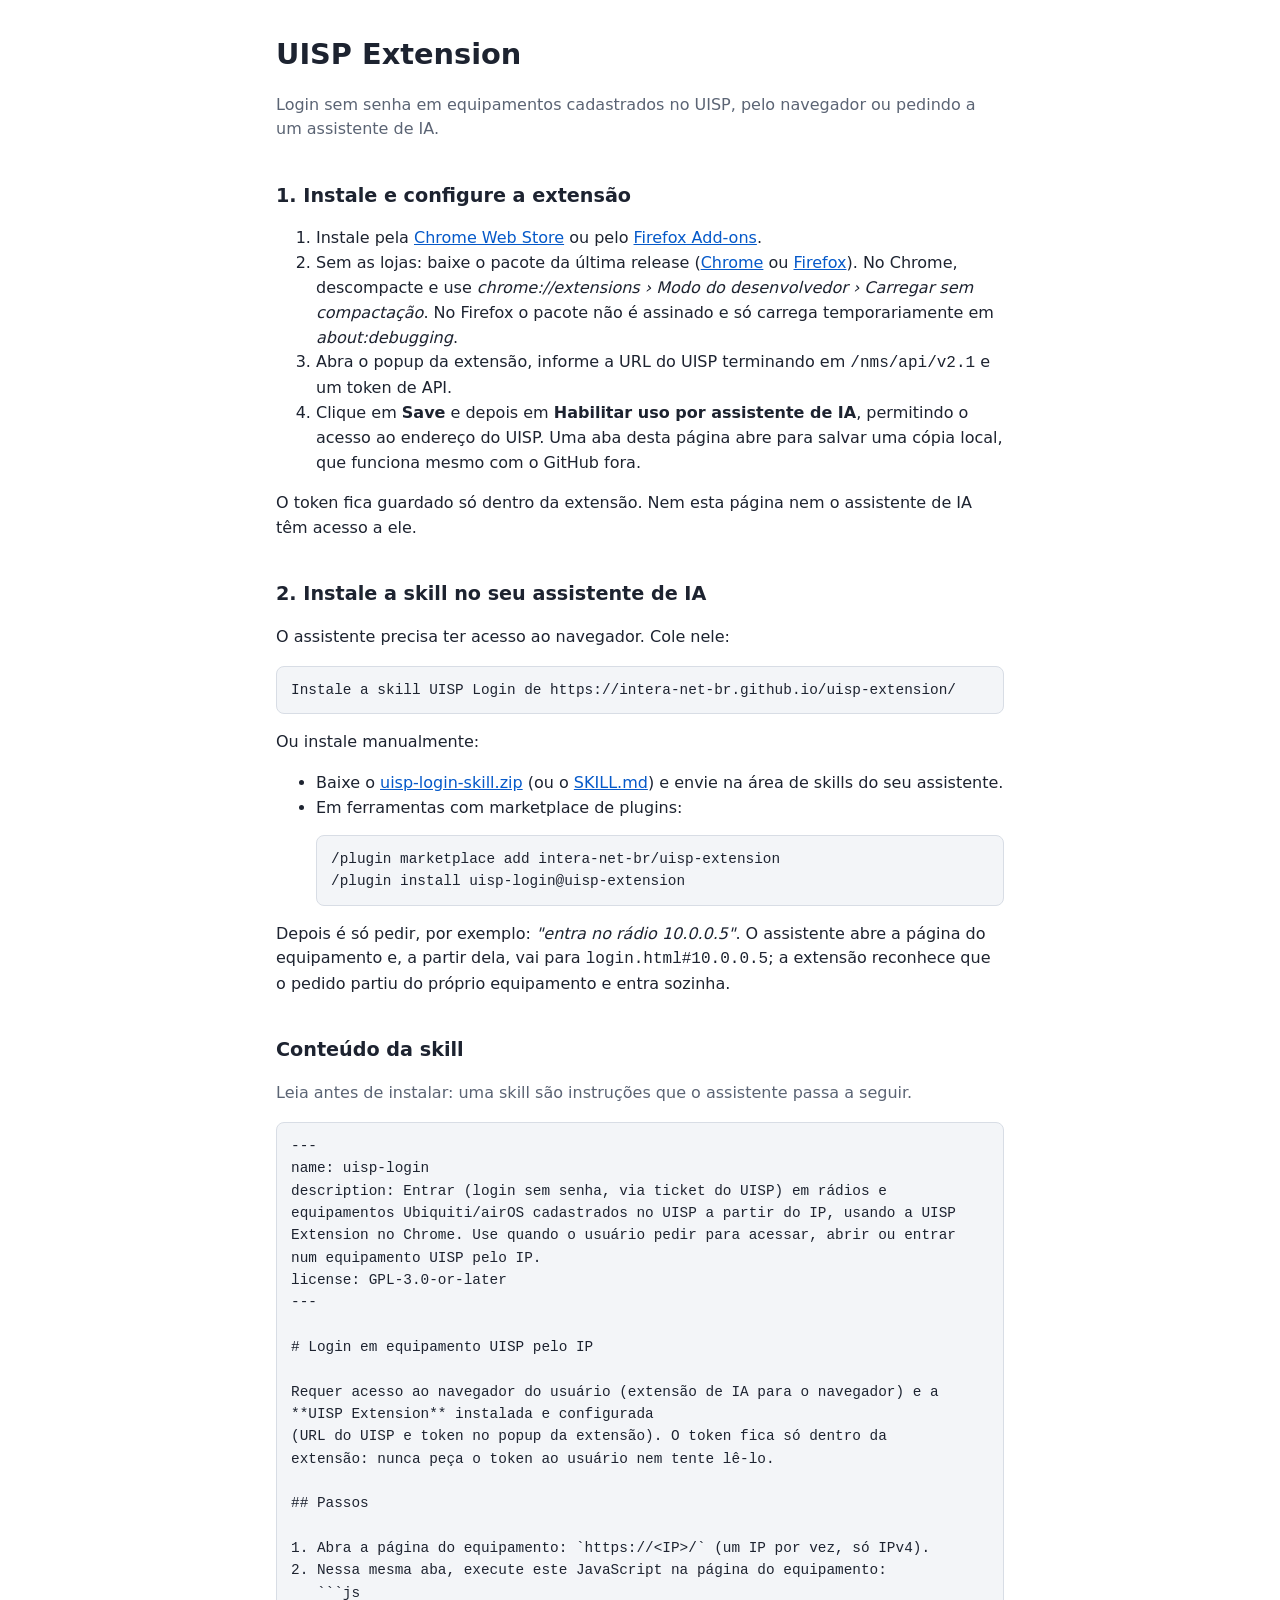
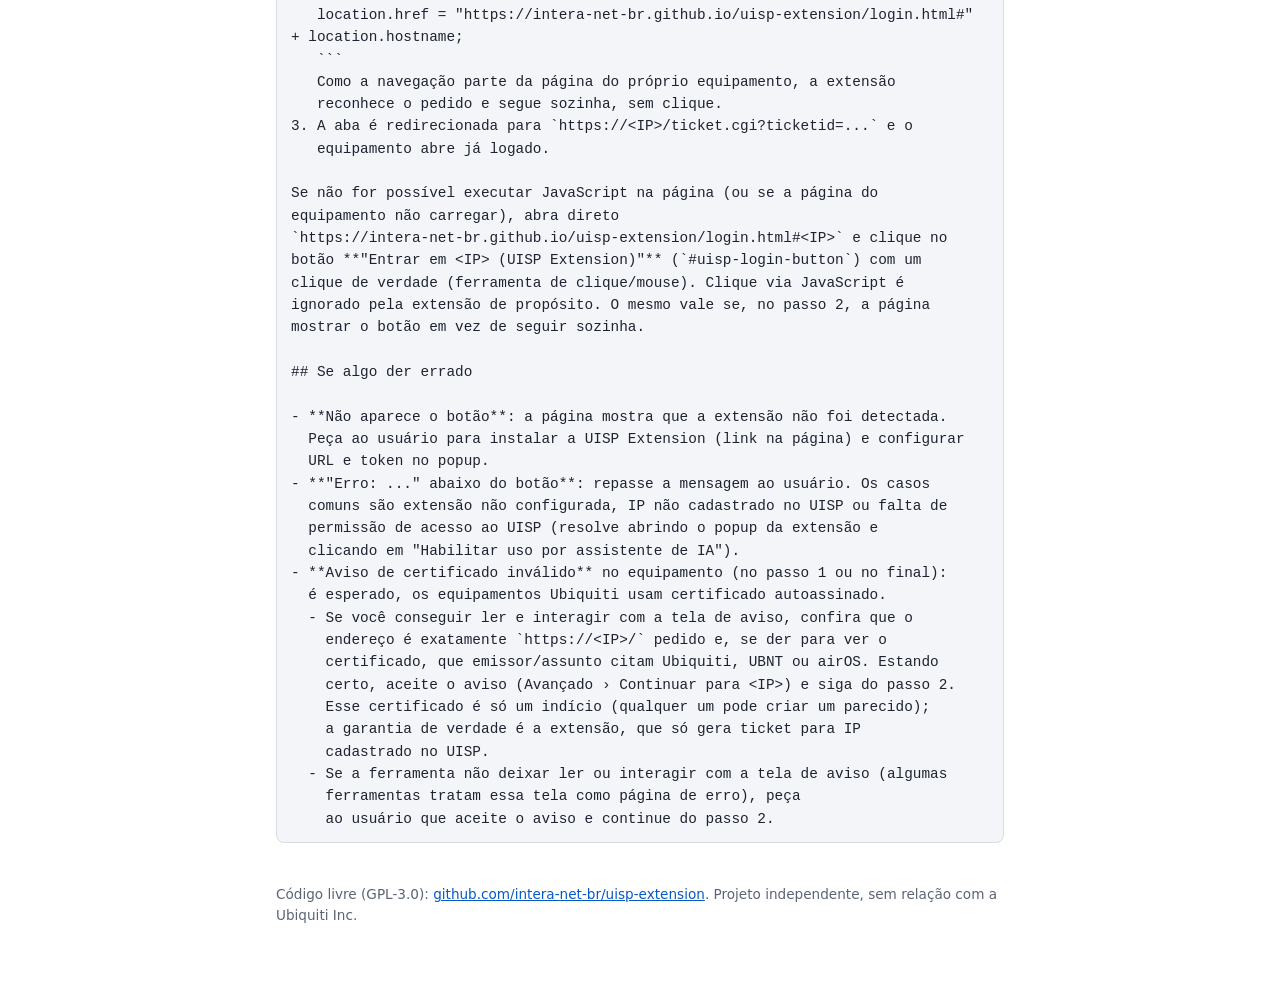
==== docs/index.html @ a7428aff "Versão 1.2: login por assistentes de IA via trampolim - Página trampolim (docs/login.html#IP, GitHub" ====
<!DOCTYPE html>
<html lang="pt-BR">
<head>
  <meta charset="utf-8">
  <meta name="viewport" content="width=device-width, initial-scale=1">
  <title>UISP Extension</title>
  <link rel="stylesheet" href="style.css">
</head>
<body>
<main>
  <h1>UISP Extension</h1>
  <p class="muted">Login sem senha em equipamentos cadastrados no UISP, pelo navegador ou pedindo a um assistente de IA.</p>

  <h2>1. Instale e configure a extensão</h2>
  <ol>
    <li>Instale pela <a href="https://chromewebstore.google.com/detail/uisp-extension/lkhlfljkbndcamfhokelojicpadgdfig">Chrome Web Store</a>
      ou pelo <a href="https://addons.mozilla.org/pt-BR/firefox/addon/uisp-extension/">Firefox Add-ons</a>.</li>
    <li>Sem as lojas: baixe o pacote da última release
      (<a href="https://github.com/intera-net-br/uisp-extension/releases/latest/download/uisp-extension-chrome.zip">Chrome</a> ou
      <a href="https://github.com/intera-net-br/uisp-extension/releases/latest/download/uisp-extension-firefox.zip">Firefox</a>).
      No Chrome, descompacte e use <em>chrome://extensions › Modo do desenvolvedor › Carregar sem compactação</em>.
      No Firefox o pacote não é assinado e só carrega temporariamente em <em>about:debugging</em>.</li>
    <li>Abra o popup da extensão, informe a URL do UISP terminando em <code>/nms/api/v2.1</code> e um token de API.</li>
    <li>Clique em <strong>Save</strong> e depois em <strong>Habilitar uso por assistente de IA</strong>, permitindo o acesso ao endereço do UISP. Uma aba desta página abre para salvar uma cópia local, que funciona mesmo com o GitHub fora.</li>
  </ol>
  <p>O token fica guardado só dentro da extensão. Nem esta página nem o assistente de IA têm acesso a ele.</p>

  <h2>2. Instale a skill no seu assistente de IA</h2>
  <p>O assistente precisa ter acesso ao navegador. Cole nele:</p>
  <pre>Instale a skill UISP Login de https://intera-net-br.github.io/uisp-extension/</pre>
  <p>Ou instale manualmente:</p>
  <ul>
    <li>Baixe o <a href="https://github.com/intera-net-br/uisp-extension/releases/latest/download/uisp-login-skill.zip">uisp-login-skill.zip</a> (ou o <a href="SKILL.md">SKILL.md</a>)
      e envie na área de skills do seu assistente.</li>
    <li>Em ferramentas com marketplace de plugins:
      <pre>/plugin marketplace add intera-net-br/uisp-extension
/plugin install uisp-login@uisp-extension</pre></li>
  </ul>
  <p>Depois é só pedir, por exemplo: <em>"entra no rádio 10.0.0.5"</em>.
    O assistente abre a página do equipamento e, a partir dela, vai para <code>login.html#10.0.0.5</code>;
    a extensão reconhece que o pedido partiu do próprio equipamento e entra sozinha.</p>

  <h2>Conteúdo da skill</h2>
  <p class="muted">Leia antes de instalar: uma skill são instruções que o assistente passa a seguir.</p>
  <pre id="skill">Carregando <a href="SKILL.md">SKILL.md</a>...</pre>

  <footer>Código livre (GPL-3.0): <a href="https://github.com/intera-net-br/uisp-extension">github.com/intera-net-br/uisp-extension</a>.
  Projeto independente, sem relação com a Ubiquiti Inc.</footer>
</main>
<script>
  fetch("SKILL.md").then(function (r) { return r.text(); })
    .then(function (text) { document.getElementById("skill").textContent = text; })
    .catch(function () {});
</script>
</body>
</html>
---- docs/style.css ----
:root { --bg: #ffffff; --fg: #1d2330; --muted: #5b6474; --card: #f3f5f8; --accent: #0559c9; --border: #d8dde5; }
@media (prefers-color-scheme: dark) {
  :root { --bg: #14171c; --fg: #e6e9ee; --muted: #9aa3b2; --card: #1e232b; --accent: #5ea0ff; --border: #2f3640; }
}
* { box-sizing: border-box; }
body { margin: 0; background: var(--bg); color: var(--fg); font: 16px/1.55 system-ui, sans-serif; }
main { max-width: 760px; margin: 0 auto; padding: 32px 16px 64px; }
h1 { font-size: 1.8rem; margin: 0 0 4px; }
h2 { font-size: 1.2rem; margin-top: 2em; }
a { color: var(--accent); }
.muted { color: var(--muted); }
pre, .card { background: var(--card); border: 1px solid var(--border); border-radius: 8px; padding: 12px 14px; overflow-x: auto; }
pre { font-size: 0.9rem; white-space: pre-wrap; word-break: break-word; }
button { font: inherit; padding: 10px 18px; border-radius: 8px; border: 0; background: var(--accent); color: #fff; cursor: pointer; }
button:disabled { opacity: 0.6; cursor: default; }
footer { margin-top: 3em; font-size: 0.85rem; color: var(--muted); }
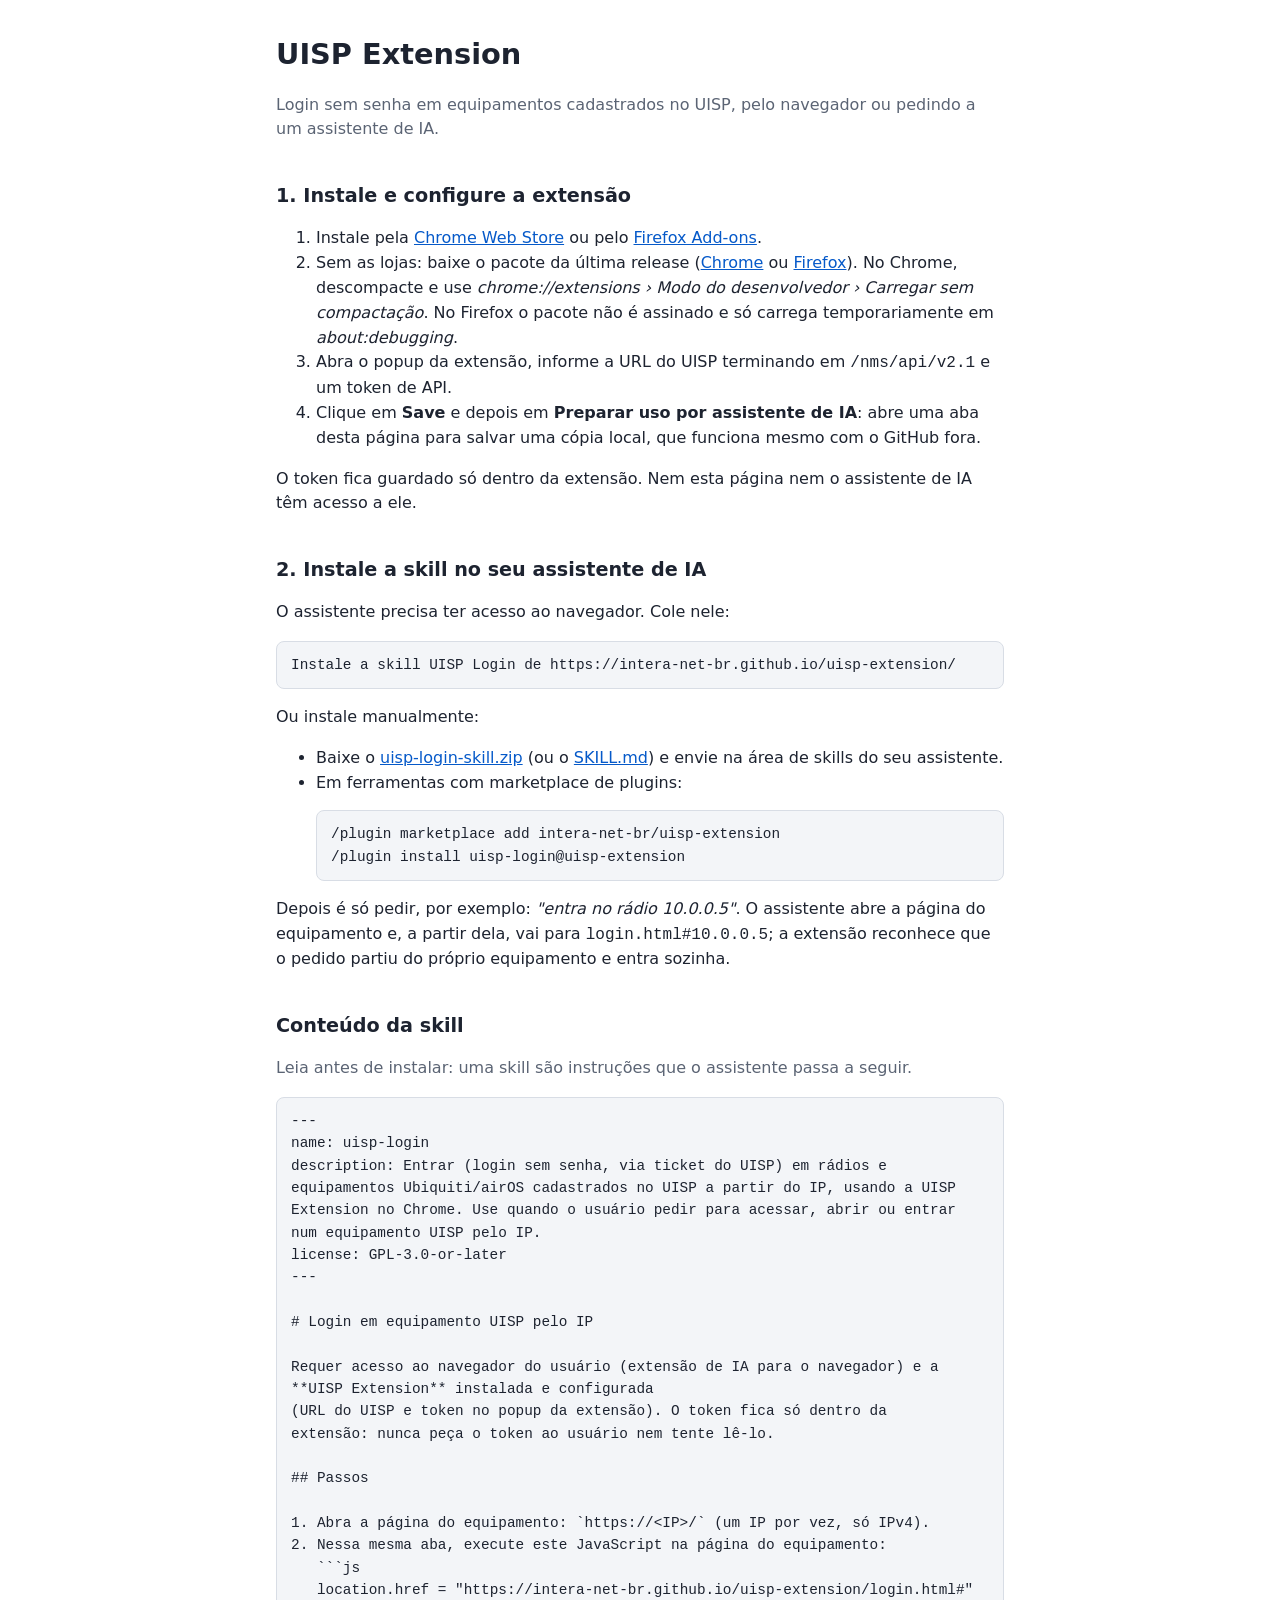
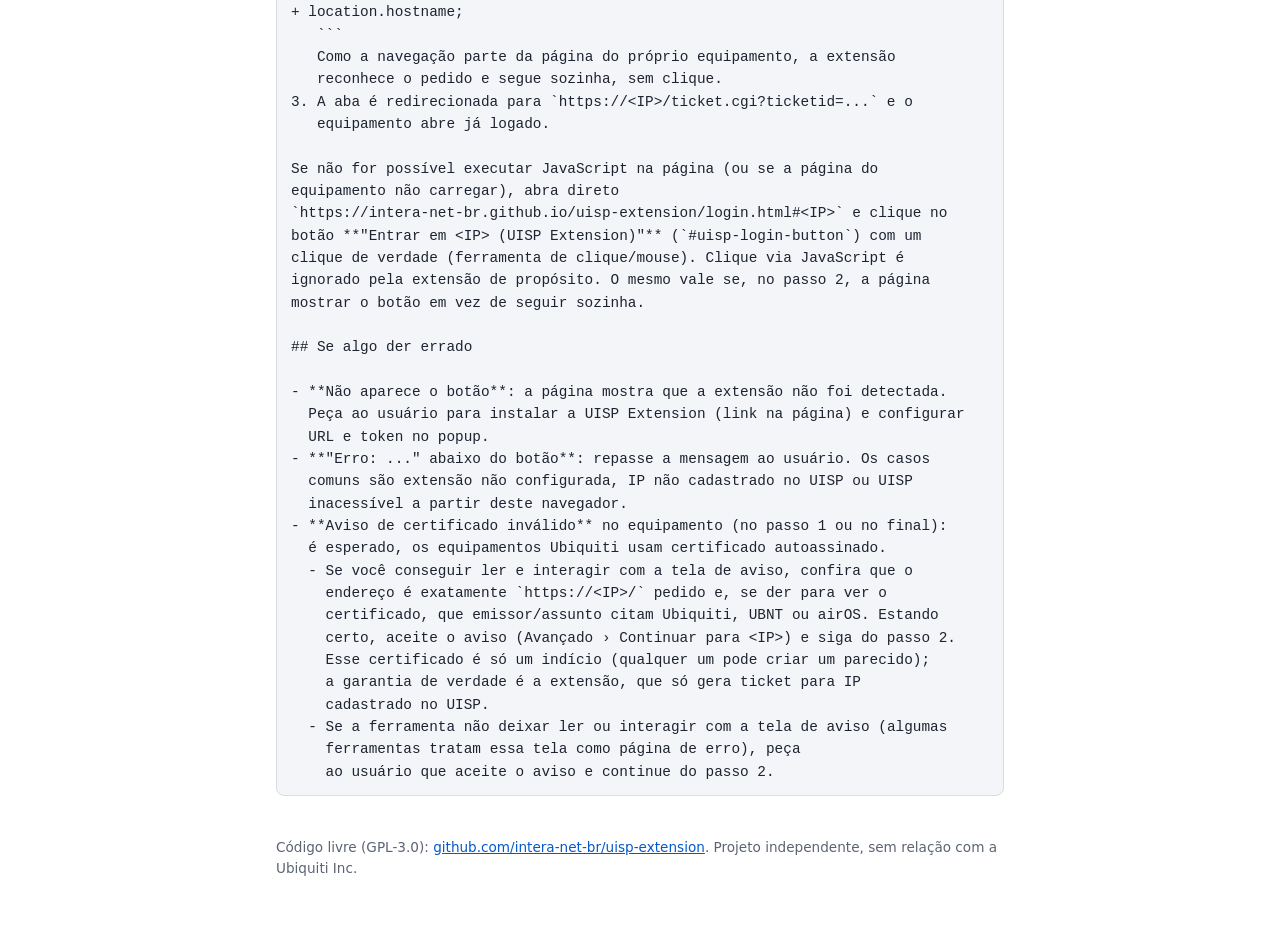
==== commit 25942081: "Versão 1.2.1: remove permissões de host opcionais O background chama o UISP pelo CORS do servidor, c" ====
--- a/docs/index.html
+++ b/docs/index.html
@@ -21,7 +21,7 @@
       No Chrome, descompacte e use <em>chrome://extensions › Modo do desenvolvedor › Carregar sem compactação</em>.
       No Firefox o pacote não é assinado e só carrega temporariamente em <em>about:debugging</em>.</li>
     <li>Abra o popup da extensão, informe a URL do UISP terminando em <code>/nms/api/v2.1</code> e um token de API.</li>
-    <li>Clique em <strong>Save</strong> e depois em <strong>Habilitar uso por assistente de IA</strong>, permitindo o acesso ao endereço do UISP. Uma aba desta página abre para salvar uma cópia local, que funciona mesmo com o GitHub fora.</li>
+    <li>Clique em <strong>Save</strong> e depois em <strong>Preparar uso por assistente de IA</strong>: abre uma aba desta página para salvar uma cópia local, que funciona mesmo com o GitHub fora.</li>
   </ol>
   <p>O token fica guardado só dentro da extensão. Nem esta página nem o assistente de IA têm acesso a ele.</p>
 
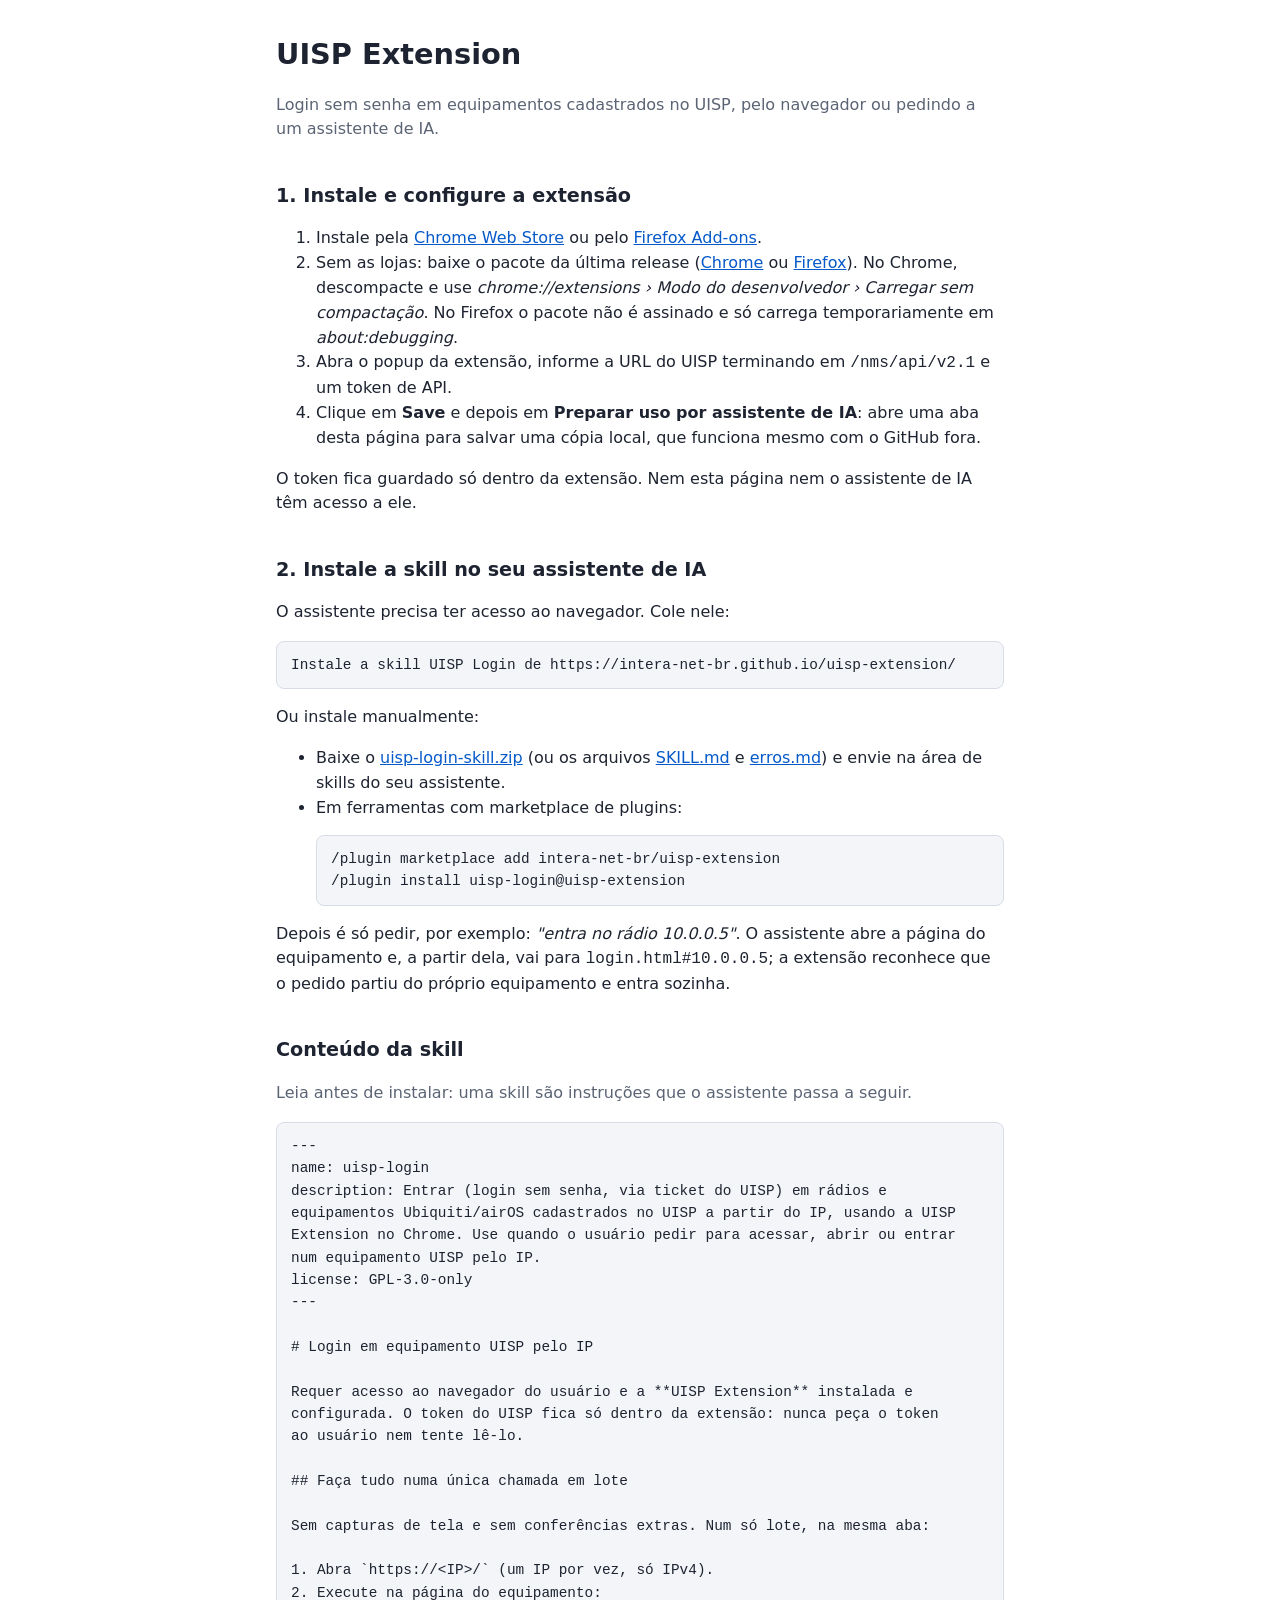
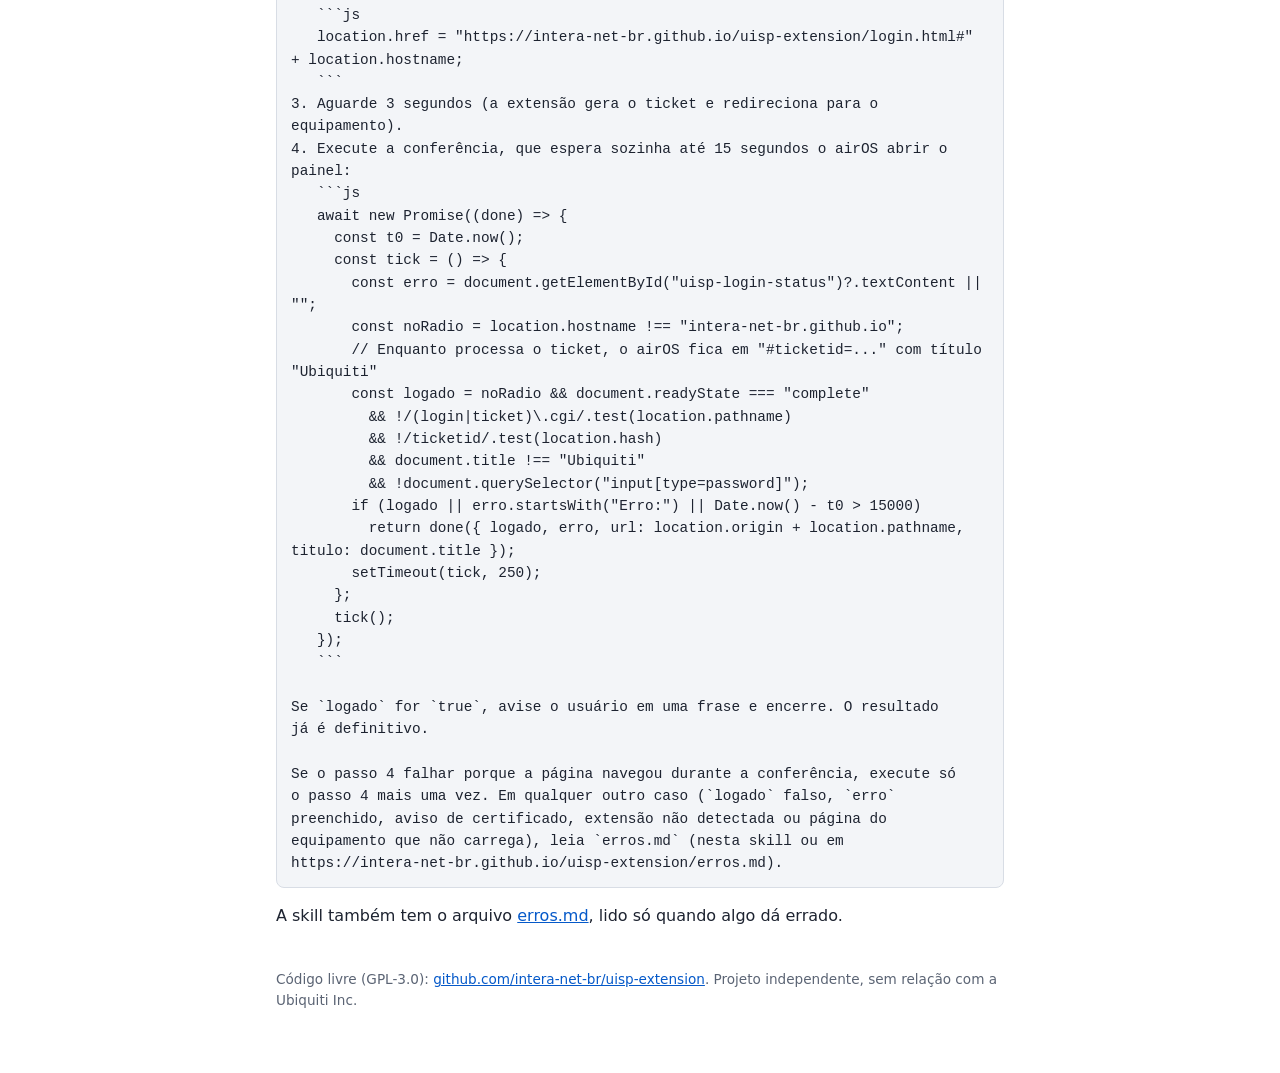
==== commit 441ea01f: "Skill: execução em um único lote, conferência que espera o painel do airOS e erros em arquivo separa" ====
--- a/docs/index.html
+++ b/docs/index.html
@@ -30,7 +30,7 @@
   <pre>Instale a skill UISP Login de https://intera-net-br.github.io/uisp-extension/</pre>
   <p>Ou instale manualmente:</p>
   <ul>
-    <li>Baixe o <a href="https://github.com/intera-net-br/uisp-extension/releases/latest/download/uisp-login-skill.zip">uisp-login-skill.zip</a> (ou o <a href="SKILL.md">SKILL.md</a>)
+    <li>Baixe o <a href="https://github.com/intera-net-br/uisp-extension/releases/latest/download/uisp-login-skill.zip">uisp-login-skill.zip</a> (ou os arquivos <a href="SKILL.md">SKILL.md</a> e <a href="erros.md">erros.md</a>)
       e envie na área de skills do seu assistente.</li>
     <li>Em ferramentas com marketplace de plugins:
       <pre>/plugin marketplace add intera-net-br/uisp-extension
@@ -43,6 +43,7 @@
   <h2>Conteúdo da skill</h2>
   <p class="muted">Leia antes de instalar: uma skill são instruções que o assistente passa a seguir.</p>
   <pre id="skill">Carregando <a href="SKILL.md">SKILL.md</a>...</pre>
+  <p>A skill também tem o arquivo <a href="erros.md">erros.md</a>, lido só quando algo dá errado.</p>
 
   <footer>Código livre (GPL-3.0): <a href="https://github.com/intera-net-br/uisp-extension">github.com/intera-net-br/uisp-extension</a>.
   Projeto independente, sem relação com a Ubiquiti Inc.</footer>
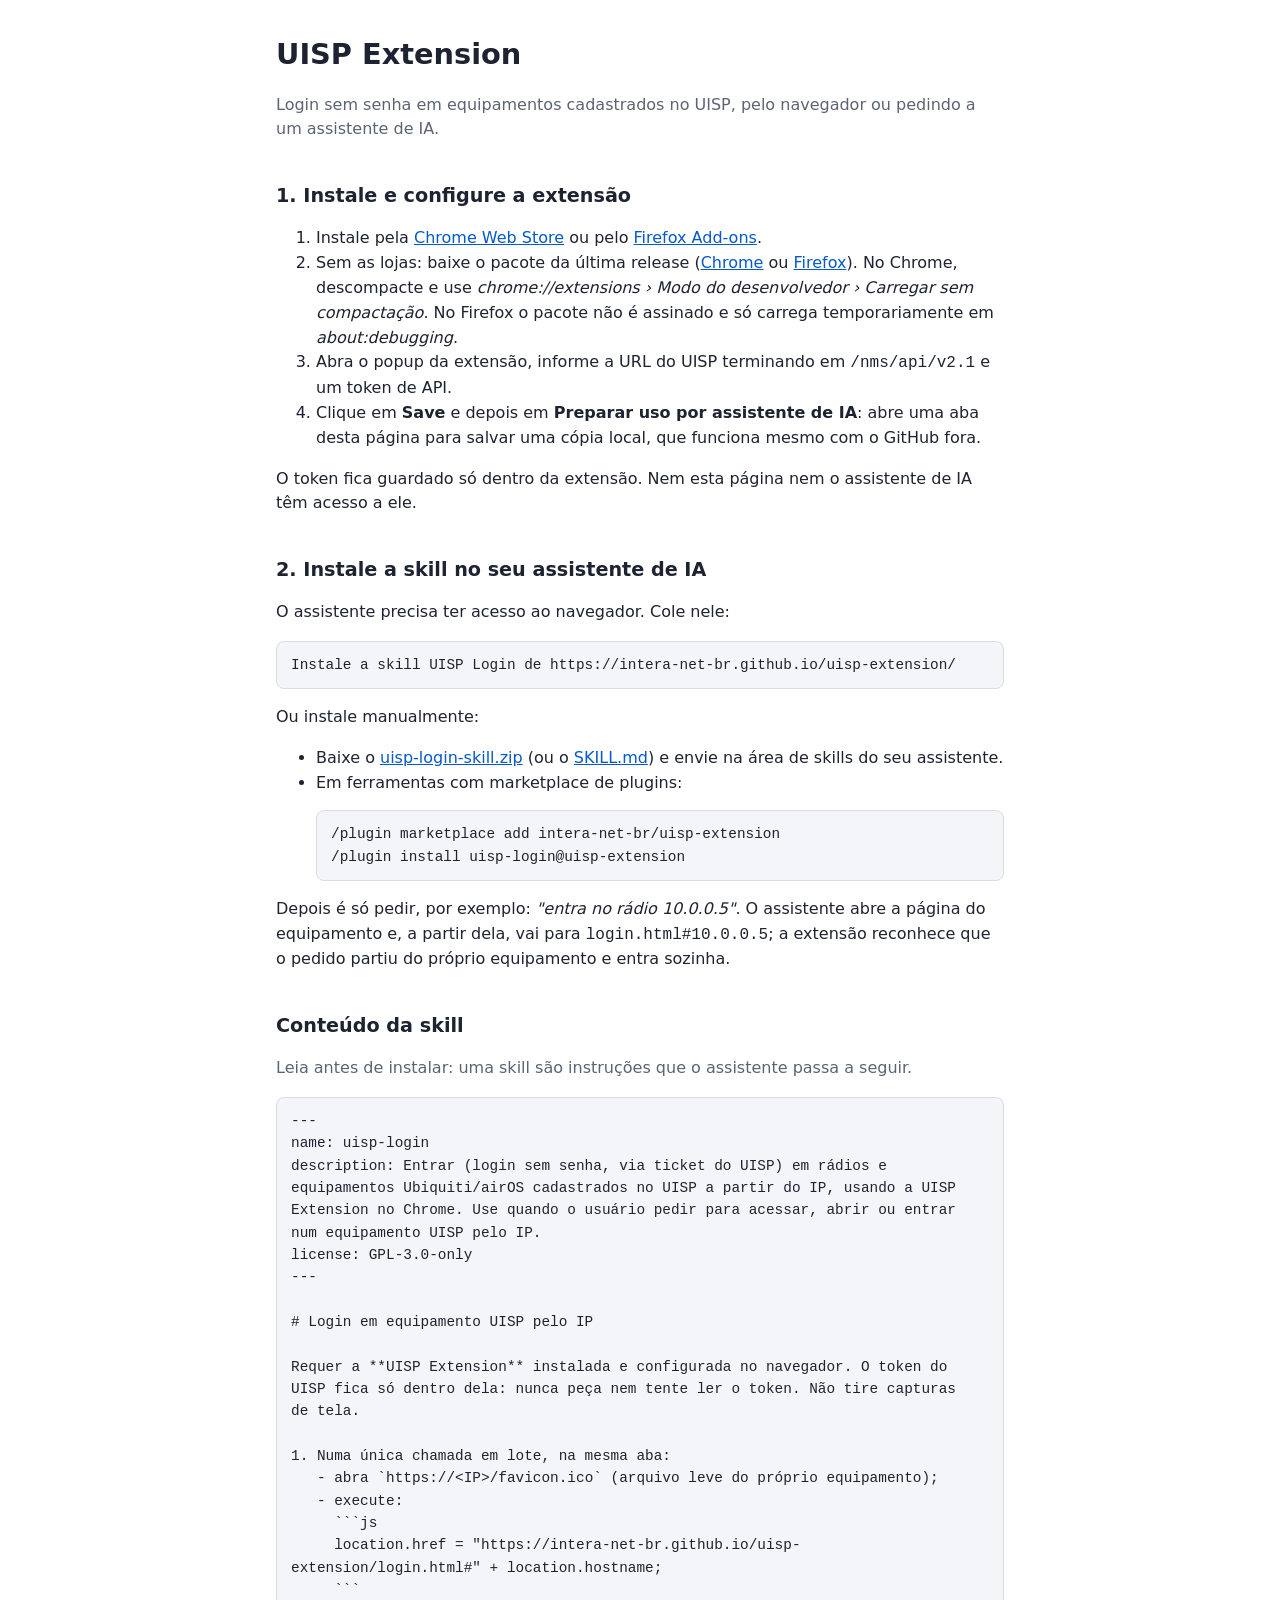
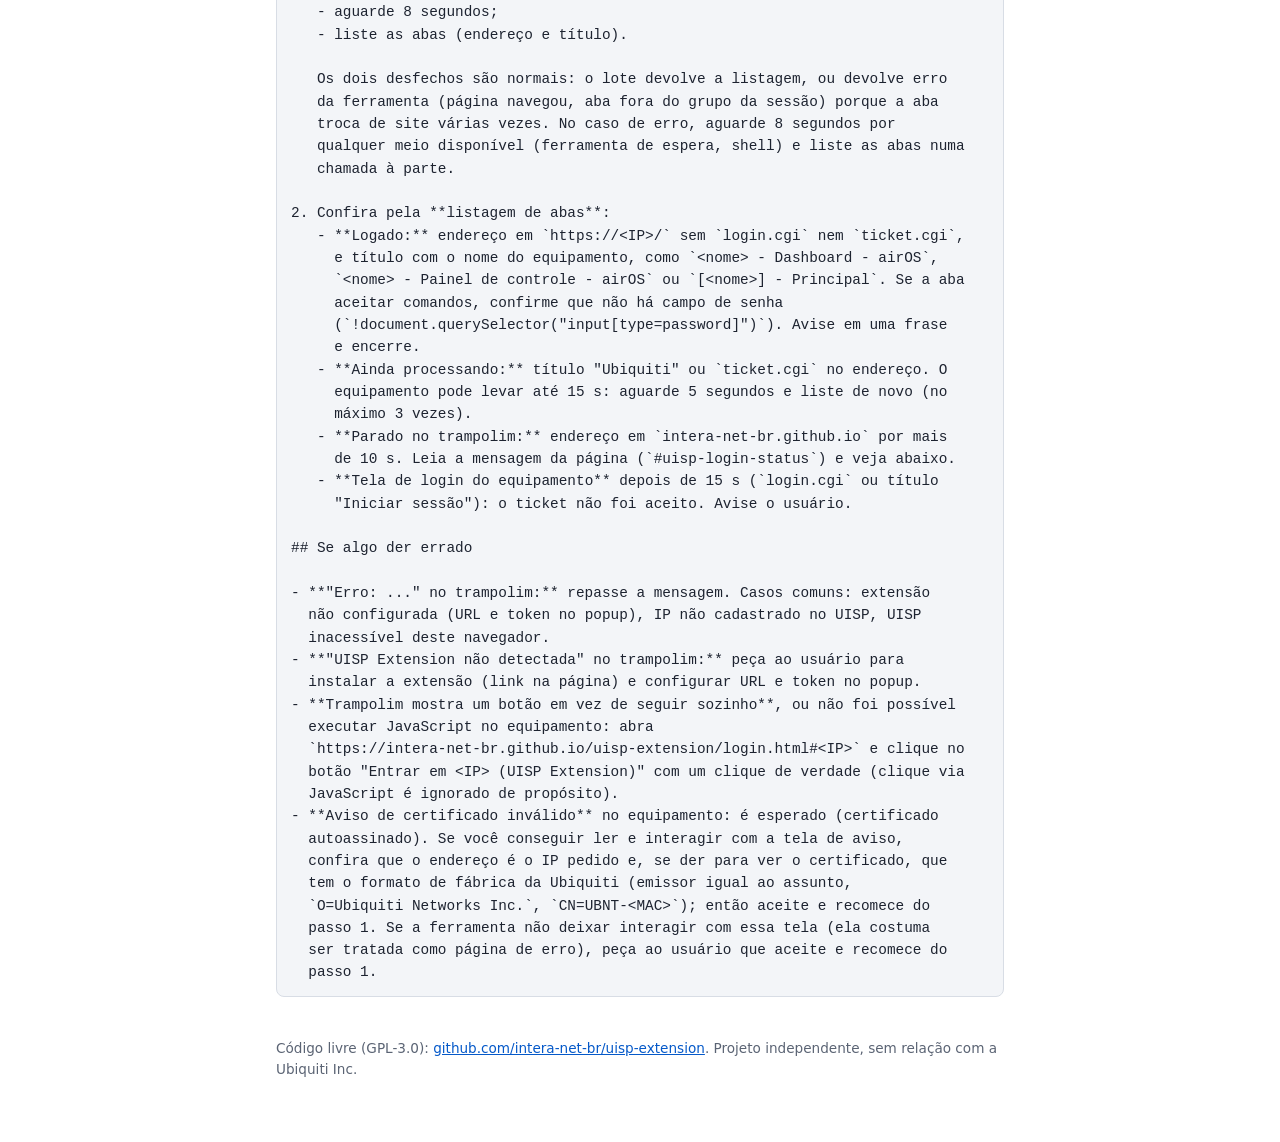
==== commit 9f84bcbf: "Skill: um só arquivo (erros incluídos), espera por qualquer meio, sem ticketid no critério e checage" ====
--- a/docs/index.html
+++ b/docs/index.html
@@ -30,7 +30,7 @@
   <pre>Instale a skill UISP Login de https://intera-net-br.github.io/uisp-extension/</pre>
   <p>Ou instale manualmente:</p>
   <ul>
-    <li>Baixe o <a href="https://github.com/intera-net-br/uisp-extension/releases/latest/download/uisp-login-skill.zip">uisp-login-skill.zip</a> (ou os arquivos <a href="SKILL.md">SKILL.md</a> e <a href="erros.md">erros.md</a>)
+    <li>Baixe o <a href="https://github.com/intera-net-br/uisp-extension/releases/latest/download/uisp-login-skill.zip">uisp-login-skill.zip</a> (ou o <a href="SKILL.md">SKILL.md</a>)
       e envie na área de skills do seu assistente.</li>
     <li>Em ferramentas com marketplace de plugins:
       <pre>/plugin marketplace add intera-net-br/uisp-extension
@@ -43,7 +43,6 @@
   <h2>Conteúdo da skill</h2>
   <p class="muted">Leia antes de instalar: uma skill são instruções que o assistente passa a seguir.</p>
   <pre id="skill">Carregando <a href="SKILL.md">SKILL.md</a>...</pre>
-  <p>A skill também tem o arquivo <a href="erros.md">erros.md</a>, lido só quando algo dá errado.</p>
 
   <footer>Código livre (GPL-3.0): <a href="https://github.com/intera-net-br/uisp-extension">github.com/intera-net-br/uisp-extension</a>.
   Projeto independente, sem relação com a Ubiquiti Inc.</footer>
